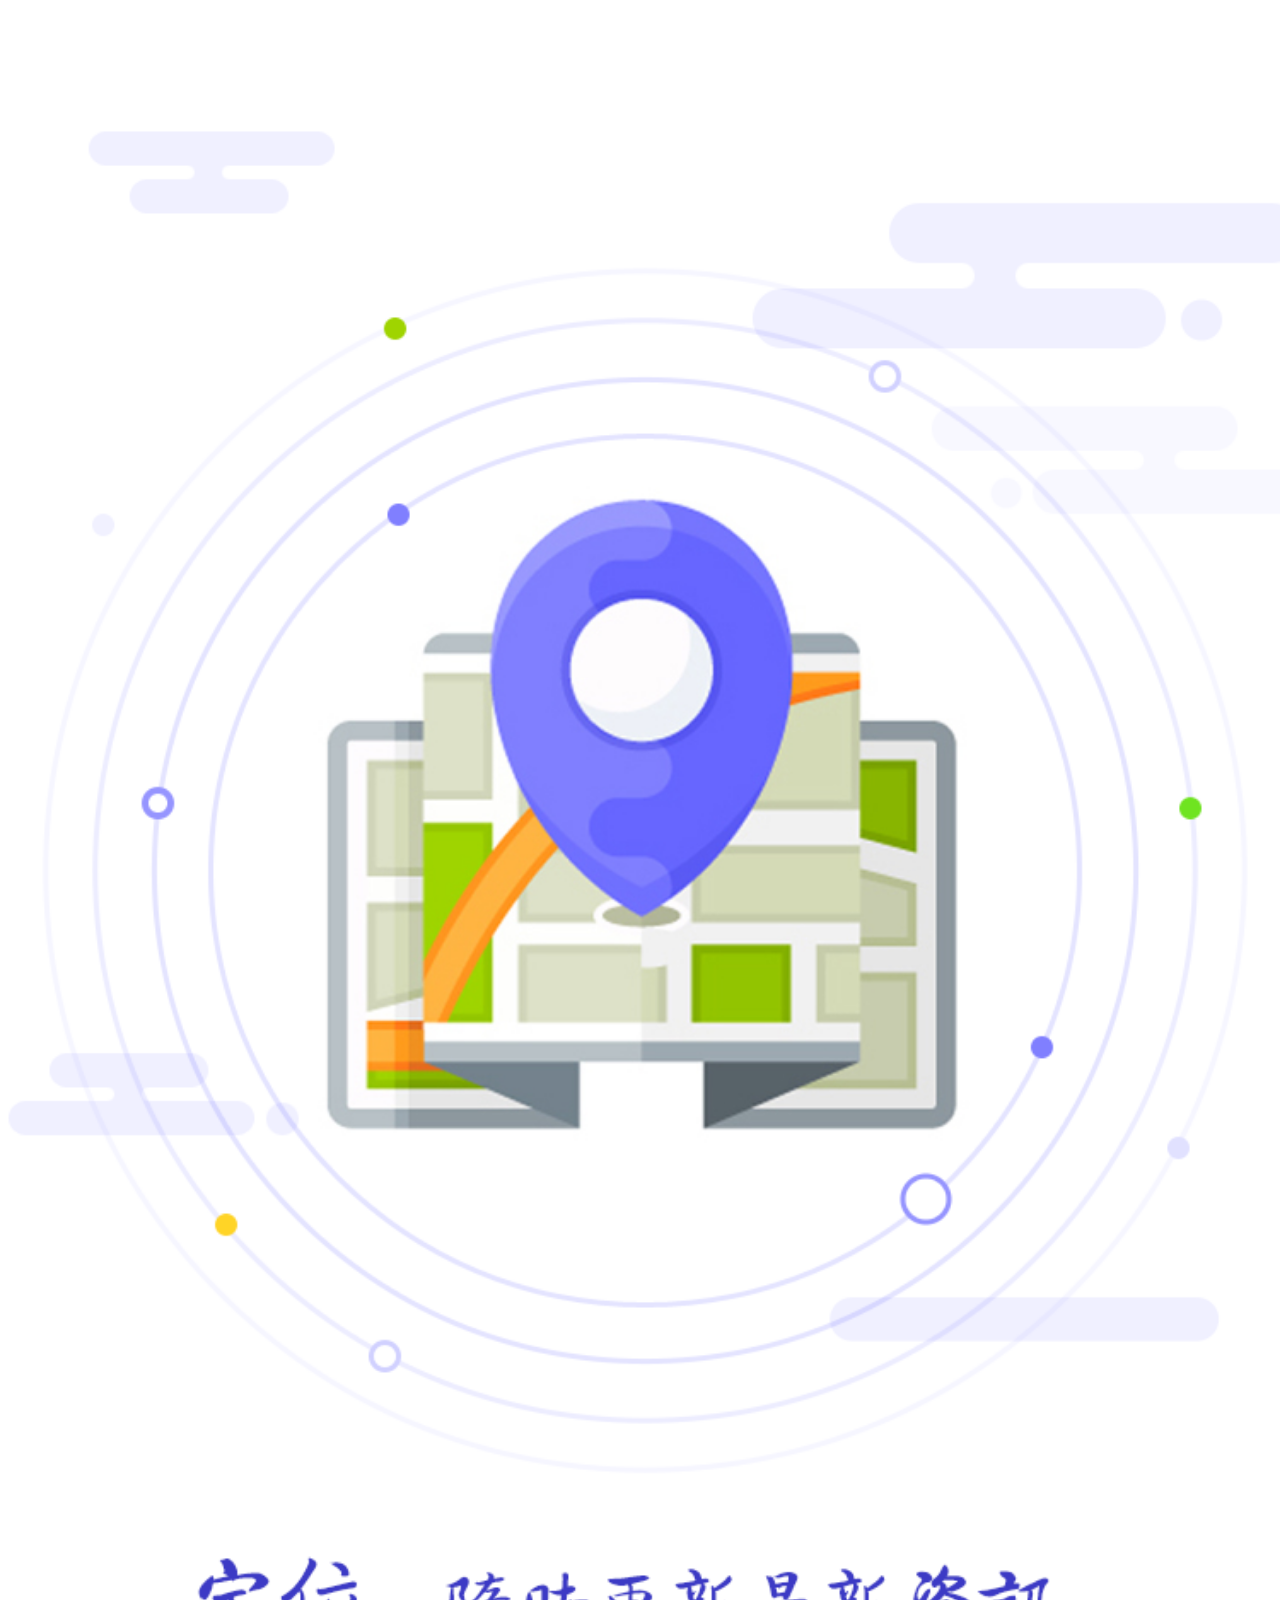
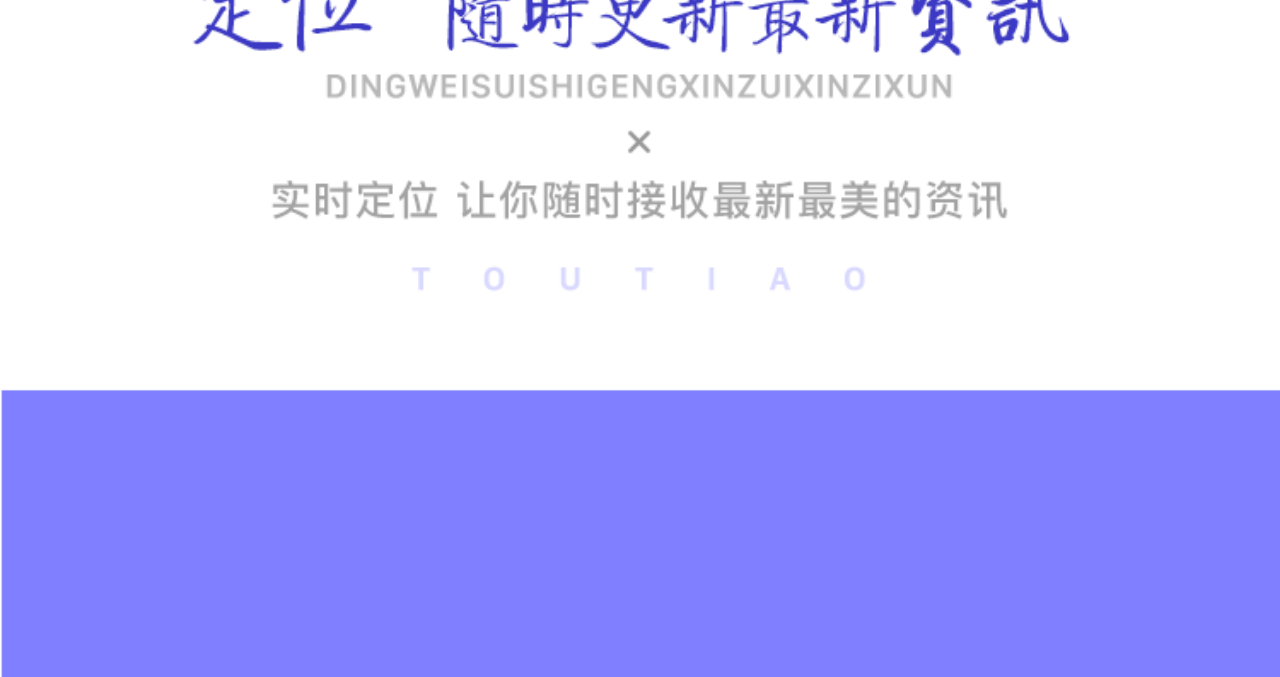
==== shanping.html @ 34597bb5 "1" ====
<!DOCTYPE html>
<html lang="en">
<head>
	<meta charset="UTF-8">
	<title>闪屏</title>
	<script src="js/rem.js"></script>
	<link rel="stylesheet" href="css/base.css">
	<link rel="stylesheet" href="css/shanping.css">
	<link rel="stylesheet" href="css/swiper.min.css">
</head>
<body>
	<div class="swiper-container">
	    <div class="swiper-wrapper">
	        <div class="swiper-slide">
				<img src="img/lunbo1.png" alt="">
	        </div>
	        <div class="swiper-slide">
				<img src="img/lunbo2.png" alt="">
	        </div>
	    </div>

	    <!-- 如果需要分页器 -->
	    <div class="swiper-pagination"></div>
	    
	    
	</div>
</body>
</html>
<script src="js/jquery.js"></script>
<script src="js/swiper.min.js"></script>

<script>        
  var mySwiper = new Swiper ('.swiper-container', {
 	
 	autoplay:true,
    
    // 如果需要分页器
    
    pagination: '.swiper-pagination',
  
  })        
  </script>
---- css/base.css ----
*{
	margin: 0;
/* 	(body=8px) */	
	padding: 0;/* 列表;button */
	border: 0;
	text-decoration: none;/* a */
	outline: none;/* button */
	list-style: none;/* 列表 */
	text-decoration: none;
	font-style: normal;
	font-weight: normal;
	-webkit-user-select: none;
	user-select: none;
	box-sizing: border-box;
	-webkit-tap-highlight-color: rgba(0, 0, 0, 0);
	tap-highlight-color: rgba(0, 0, 0, 0);
}
img{
	width: 100%;
	height: 100%;
	display: block;
}
body{

-moz-user-select: none; /*火狐*/

-webkit-user-select: none; /*webkit浏览器*/

-ms-user-select: none; /*IE10*/

-khtml-user-select: none; /*早期浏览器*/

user-select: none;

}
---- css/shanping.css ----
body{
	width: 100vw;
	height: 100vh;
}
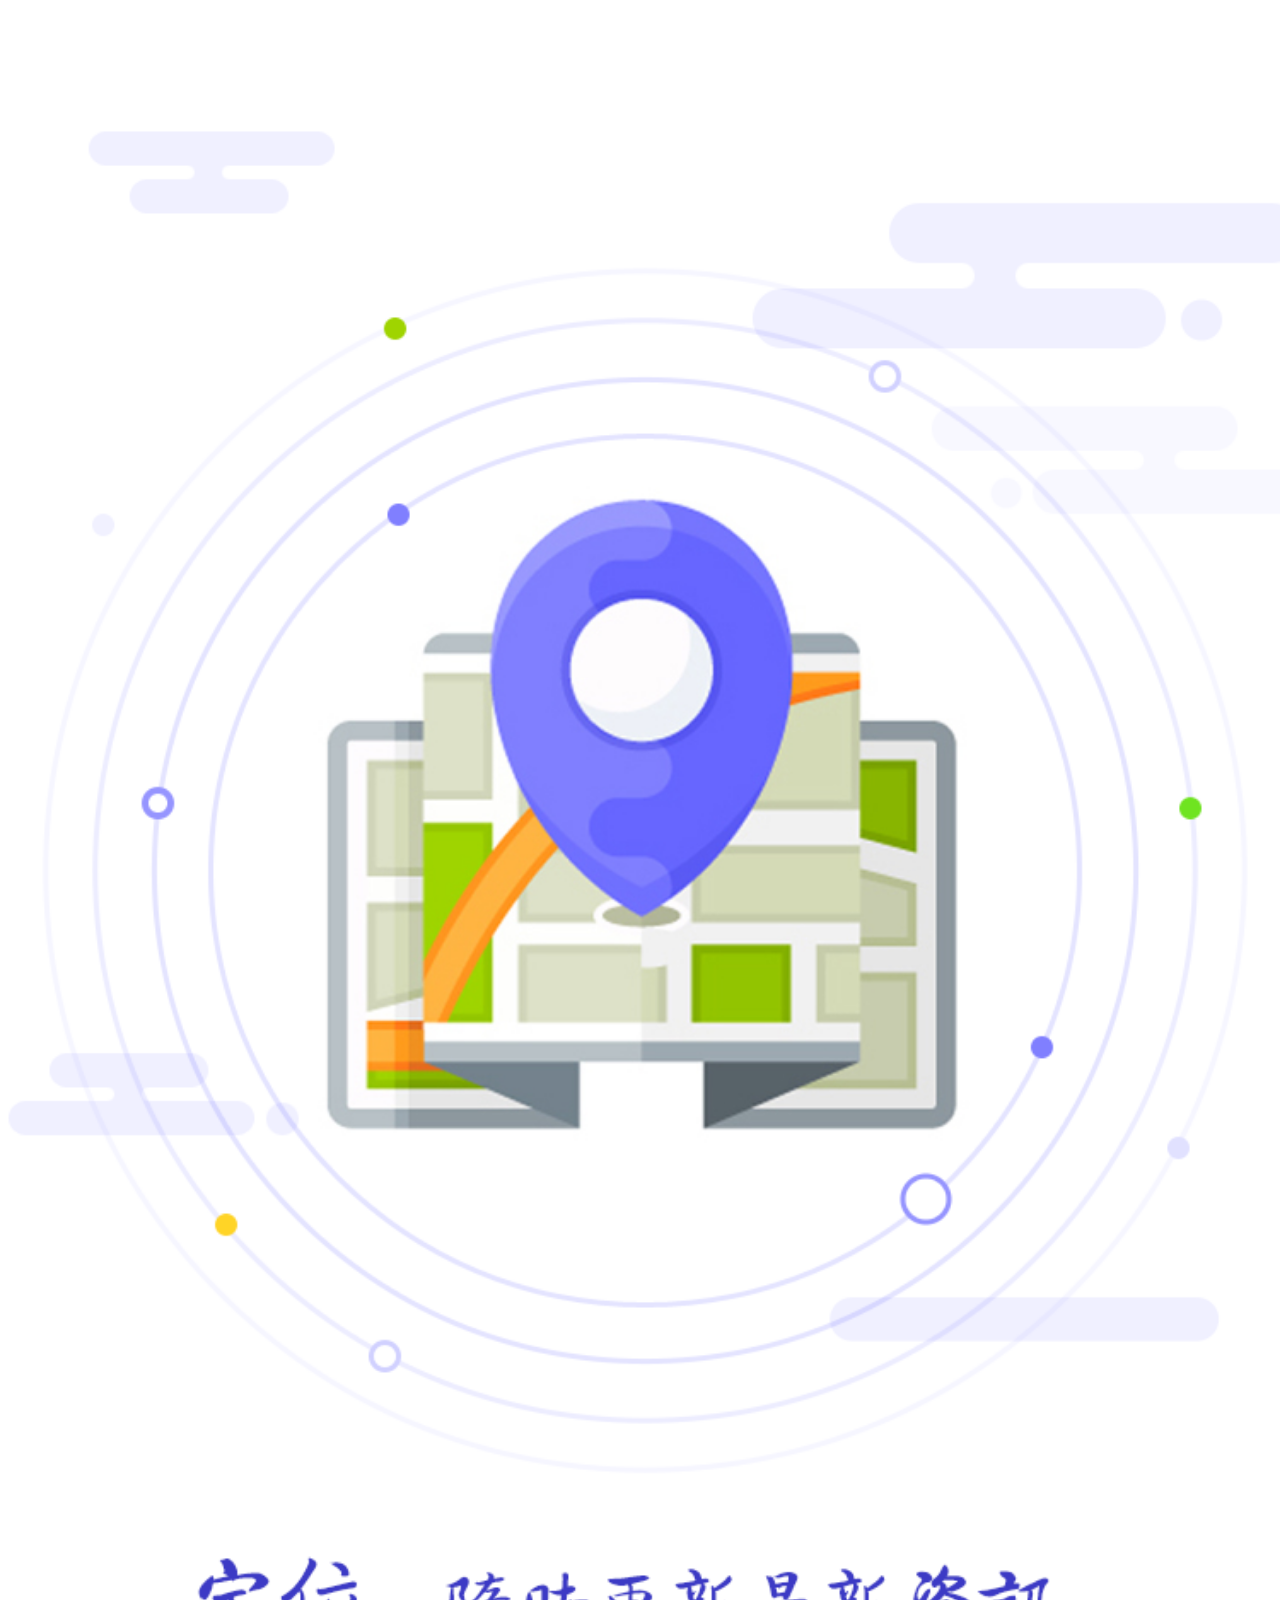
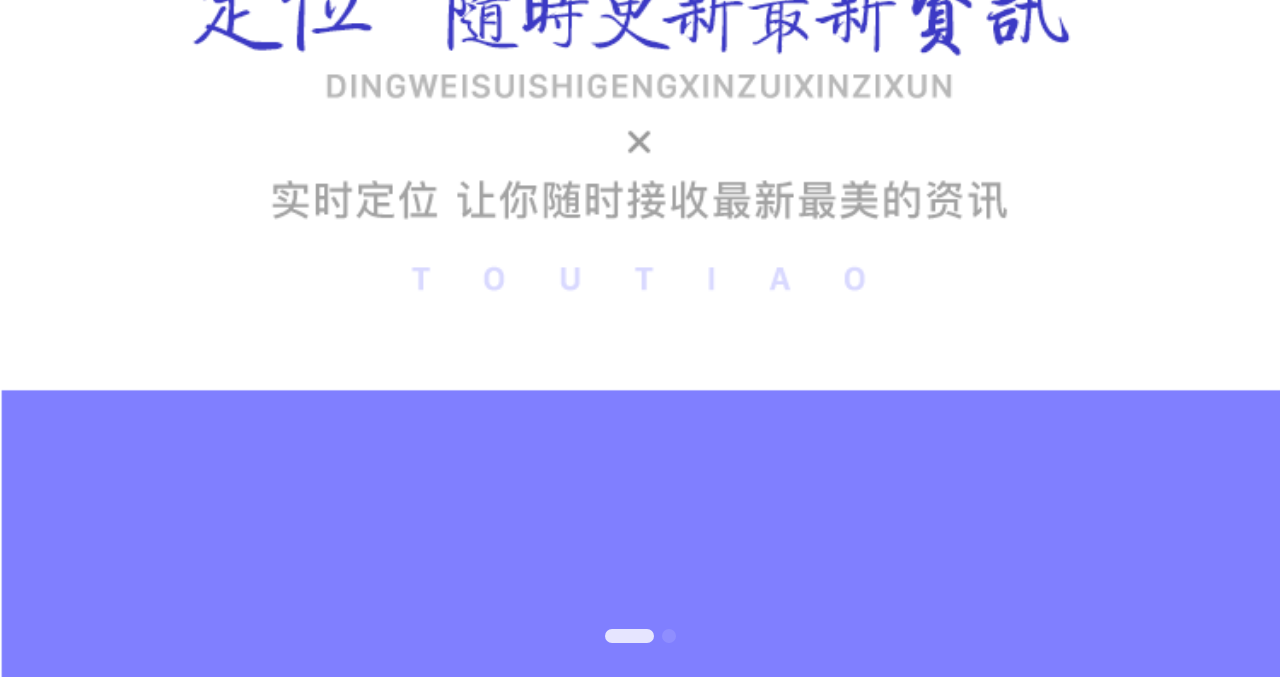
==== commit 54e65292: "1" ====
--- a/shanping.html
+++ b/shanping.html
@@ -20,7 +20,9 @@
 	    </div>
 
 	    <!-- 如果需要分页器 -->
-	    <div class="swiper-pagination"></div>
+	    <div class="swiper-pagination">
+	    	
+	    </div>
 	    
 	    
 	</div>
@@ -36,7 +38,23 @@
     
     // 如果需要分页器
     
-    pagination: '.swiper-pagination',
-  
+     pagination: {
+	      el: '.swiper-pagination',
+	    },
+
+
+	on: {
+    slideChangeTransitionEnd: function(){
+    	if(this.activeIndex==1){
+    		setTimeout(function(){
+    			location.href = "index.html";
+    		},2000);
+    		
+    	}
+
+      //切换结束时，告诉我现在是第几个slide
+    },
+  },
+
   })        
   </script>--- a/css/shanping.css
+++ b/css/shanping.css
@@ -1,4 +1,17 @@
 body{
 	width: 100vw;
 	height: 100vh;
-}+}
+
+.swiper-container .swiper-pagination-bullet{
+	width: 0.14rem;
+	height: 0.14rem;
+	background: rgba(255, 255, 255, 0.6);
+	border-radius: 50%;
+}
+.swiper-container .swiper-pagination-bullet-active{
+	width: 0.49rem;
+	height: 0.14rem;
+	background: rgba(255, 255, 255, 0.8);
+	border-radius: 0.7rem;
+}
